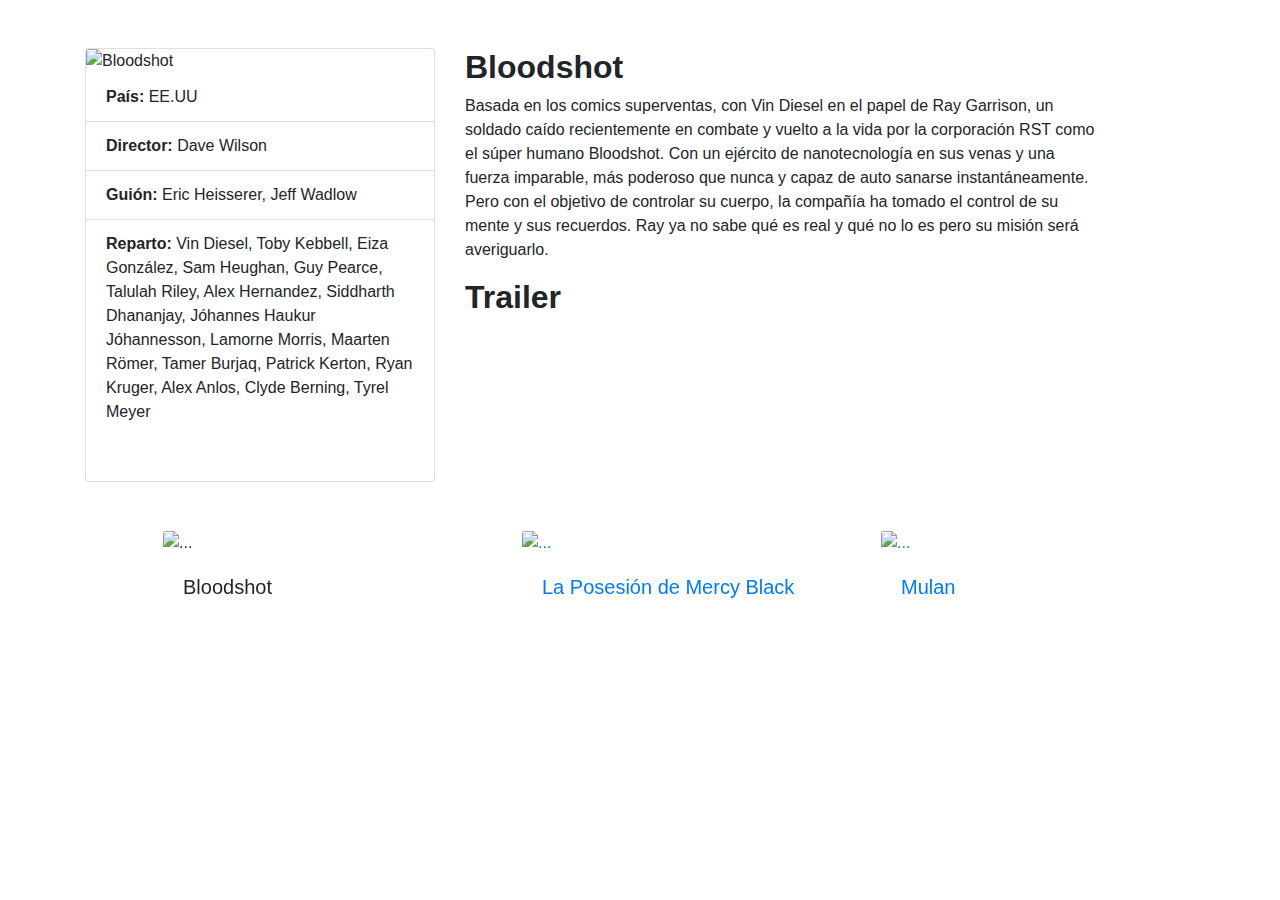
==== Bloodshot.html @ 27a070ff "modificación página principal de la cartelera, estilos y creación de la página Bloodshot" ====
<!DOCTYPE html>
<html lang="es">

<head>
    <meta charset="UTF-8">
    <meta name="viewport" content="width=device-width, initial-scale=1.0">
    <link rel="stylesheet" href="styloCartelera.css">
    <link
        href="https://fonts.googleapis.com/css2?family=Abril+Fatface&family=Quicksand:wght@300;400;500;515;600;700&display=swap"
        rel="stylesheet">
    <link rel="stylesheet" href="https://stackpath.bootstrapcdn.com/bootstrap/4.4.1/css/bootstrap.min.css"
        integrity="sha384-Vkoo8x4CGsO3+Hhxv8T/Q5PaXtkKtu6ug5TOeNV6gBiFeWPGFN9MuhOf23Q9Ifjh" crossorigin="anonymous">
    <title>Bloodshot</title>
</head>

<body>
    <div class="container">
        <div class="row">
            <div class="col-md-4 d-flex mt-5 sm-12 d-block">
                <div class="card" style="width: 100%;">
                    <img src="./para WEB/Cartelera/Bloodshot.jpg" class="card-img-top" alt="Bloodshot">
                    <div class="list">
                        <ul class="list-group list-group-flush">
                            <li class="list-group-item"><strong>País:</strong> EE.UU</li>
                            <li class="list-group-item"><strong>Director:</strong> Dave Wilson</li>
                            <li class="list-group-item"><strong>Guión:</strong> Eric Heisserer, Jeff Wadlow</li>
                            <li class="list-group-item"><strong>Reparto:</strong> Vin Diesel, Toby Kebbell, Eiza
                                González, Sam Heughan, Guy Pearce, Talulah Riley, Alex Hernandez, Siddharth Dhananjay,
                                Jóhannes Haukur Jóhannesson, Lamorne Morris, Maarten Römer, Tamer Burjaq, Patrick
                                Kerton, Ryan Kruger, Alex Anlos, Clyde Berning, Tyrel Meyer
                        </ul>
                    </div>
                </div>
            </div>
            <div class="col-md-7 mt-5 contenedor sm-12 d-block">
                <h2 class="title"><strong>Bloodshot</strong></h2>
                <p class="text">Basada en los comics superventas, con Vin Diesel en el papel de Ray Garrison, un
                    soldado caído recientemente en combate y vuelto a la vida por la corporación RST como el súper
                    humano Bloodshot. Con un ejército de nanotecnología en sus venas y una fuerza imparable, más
                    poderoso que nunca y capaz de auto sanarse instantáneamente. Pero con el objetivo de controlar
                    su cuerpo, la compañía ha tomado el control de su mente y sus recuerdos. Ray ya no sabe qué es
                    real y qué no lo es pero su misión será averiguarlo.</p>
                <h2 class="title"><strong>Trailer</strong></h2>
                <iframe src="https://www.youtube.com/embed/vOUVVDWdXbo" frameborder="0"
                    allow="accelerometer; autoplay; encrypted-media; gyroscope; picture-in-picture" allowfullscreen
                    class="vid"></iframe>
            </div>
        </div>
    </div>
    <div id="carouselExampleControls" class="carousel slide mt-5" data-ride="carousel">
        <div class="carousel-inner">
            <div class="carousel-item active">
                <div class="container">
                    <div class="row ml-5">
                        <div class="col-4">
                            <div class="col mb-4">
                                <div class="cardSliderSelect height">
                                    <img src="./para WEB/Cartelera/Bloodshot.jpg" class="card-img-top" alt="...">
                                    <div class="card-body">
                                        <h5 class="card-title">Bloodshot</h5>
                                    </div>
                                </div>
                            </div>
                        </div>
                        <div class="col-4">
                            <div class="col mb-4">
                                <div class="cardSlider height">
                                    <a href="Posesion.html" class="linkSlider"><img
                                            src="./para WEB/Cartelera/MercyBlack.jpg" class="card-img-top" alt="...">
                                        <div class="card-body">
                                            <h5 class="card-title">La Posesión de Mercy Black</h5>
                                        </div>
                                    </a>
                                </div>
                            </div>
                        </div>
                        <div class="col-4">
                            <div class="col mb-4">
                                <div class="cardSlider height">
                                    <a href="mulan.html" class="linkSlider">
                                        <img src="./para WEB/Cartelera/Mulan.jpg" class="card-img-top" alt="...">
                                        <div class="card-body">
                                            <h5 class="card-title">Mulan</h5>
                                        </div>
                                    </a>
                                </div>
                            </div>
                        </div>
                    </div>
                </div>
            </div>
            <div class="carousel-item">
                <div class="container">
                    <div class="row ml-5">
                        <div class="col-4">
                            <div class="col mb-4">
                                <div class="cardSlider height">
                                    <a href="precioverdad.html" class="linkSlider">
                                        <img src="./para WEB/Cartelera/PrecioVerdad.jpg" class="card-img-top" alt="...">
                                        <div class="card-body">
                                            <h5 class="card-title">El Precio de la Verdad</h5>
                                        </div>
                                    </a>
                                </div>
                            </div>
                        </div>
                        <div class="col-4">
                            <div class="col mb-4">
                                <div class="cardSlider height">
                                    <a href="guerra.html" class="linkSlider">
                                        <img src="./para WEB/Cartelera/UnaGuerraBrillante.jpg" class="card-img-top"
                                            alt="...">
                                        <div class="card-body">
                                            <h5 class="card-title">Una Guerra Brillante</h5>
                                        </div>
                                    </a>
                                </div>
                            </div>
                        </div>
                        <div class="col-4">
                            <div class="col mb-4">
                                <div class="cardSlider height">
                                    <a href="Sintiempo.html" class="linkSlider">
                                        <img src="./para WEB/Cartelera/007.jpg" class="card-img-top" alt="...">
                                        <div class="card-body">
                                            <h5 class="card-title">Sin Tiempo de Morir</h5>
                                        </div>
                                    </a>
                                </div>
                            </div>
                        </div>
                    </div>
                </div>
            </div>
        </div>
        <a class="carousel-control-prev" href="#carouselExampleControls" role="button" data-slide="prev">
            <span class="carousel-control-prev-icon" aria-hidden="true"></span>
            <span class="sr-only">Previous</span>
        </a>
        <a class="carousel-control-next" href="#carouselExampleControls" role="button" data-slide="next">
            <span class="carousel-control-next-icon" aria-hidden="true"></span>
            <span class="sr-only">Next</span>
        </a>
    </div>
    <script src="https://code.jquery.com/jquery-3.4.1.slim.min.js"
        integrity="sha384-J6qa4849blE2+poT4WnyKhv5vZF5SrPo0iEjwBvKU7imGFAV0wwj1yYfoRSJoZ+n" crossorigin="anonymous">
    </script>
    <script src="https://cdn.jsdelivr.net/npm/popper.js@1.16.0/dist/umd/popper.min.js"
        integrity="sha384-Q6E9RHvbIyZFJoft+2mJbHaEWldlvI9IOYy5n3zV9zzTtmI3UksdQRVvoxMfooAo" crossorigin="anonymous">
    </script>
    <script src="https://stackpath.bootstrapcdn.com/bootstrap/4.4.1/js/bootstrap.min.js"
        integrity="sha384-wfSDF2E50Y2D1uUdj0O3uMBJnjuUD4Ih7YwaYd1iqfktj0Uod8GCExl3Og8ifwB6" crossorigin="anonymous">
    </script>
</body>

</html>
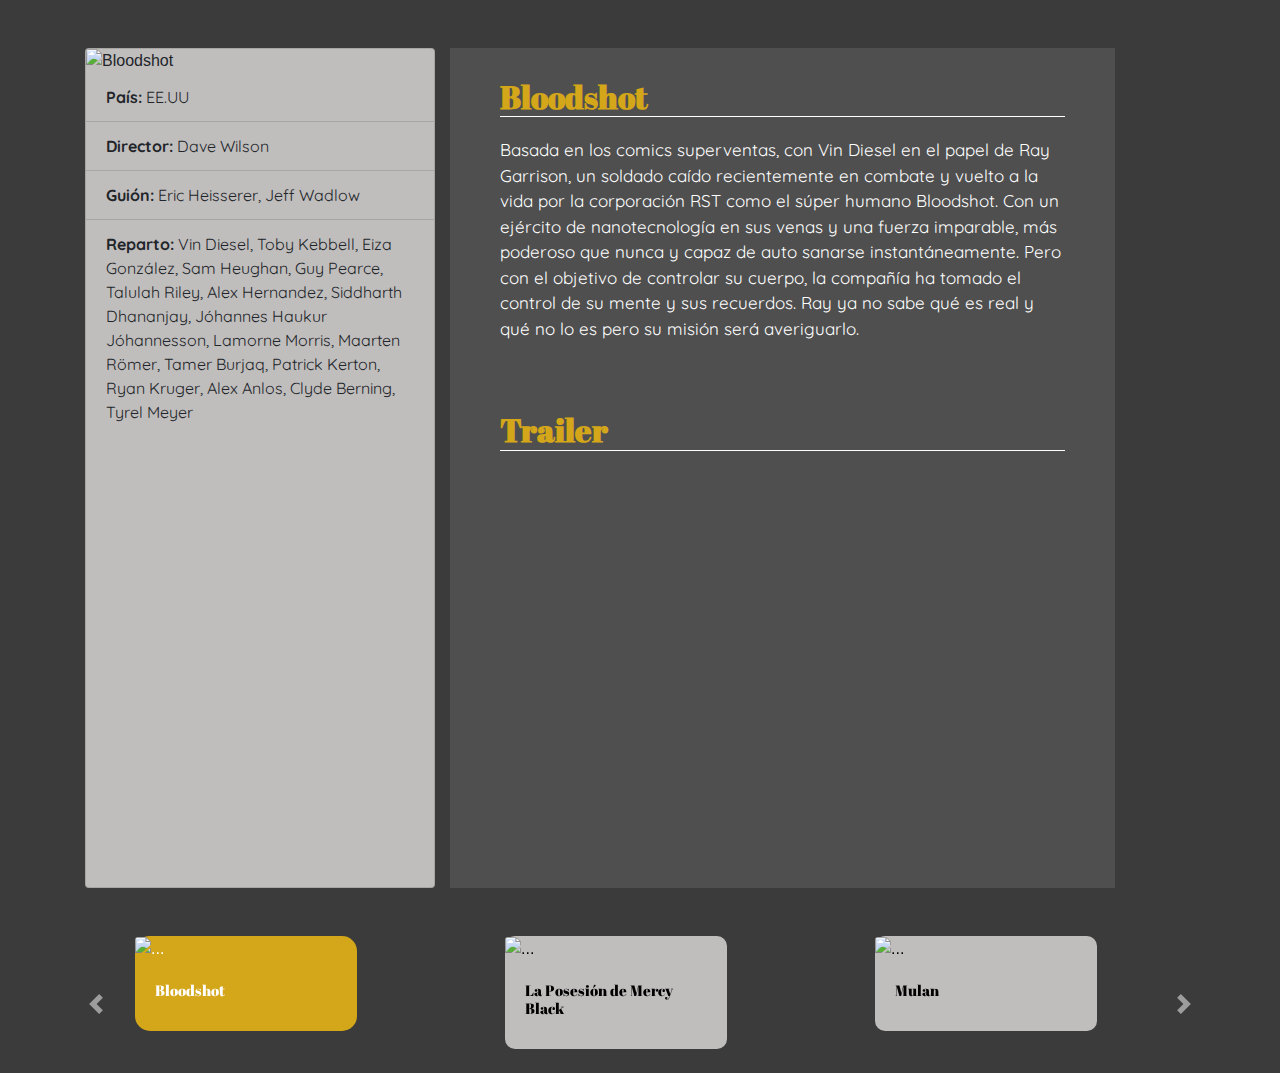
==== commit 6130c883: "Merge branch 'master' into johanNavarro" ====
--- a/Bloodshot.html
+++ b/Bloodshot.html
@@ -4,7 +4,7 @@
 <head>
     <meta charset="UTF-8">
     <meta name="viewport" content="width=device-width, initial-scale=1.0">
-    <link rel="stylesheet" href="styloCartelera.css">
+    <link rel="stylesheet" href="StyleExtraSebastian.css">
     <link
         href="https://fonts.googleapis.com/css2?family=Abril+Fatface&family=Quicksand:wght@300;400;500;515;600;700&display=swap"
         rel="stylesheet">
@@ -18,7 +18,8 @@
         <div class="row">
             <div class="col-md-4 d-flex mt-5 sm-12 d-block">
                 <div class="card" style="width: 100%;">
-                    <img src="./para WEB/Cartelera/Bloodshot.jpg" class="card-img-top" alt="Bloodshot">
+                    <img src="./Multimedia_ProyectoIII_Fundamentos_Bictia/Cartelera/Bloodshot.jpg" class="card-img-top"
+                        alt="Bloodshot">
                     <div class="list">
                         <ul class="list-group list-group-flush">
                             <li class="list-group-item"><strong>País:</strong> EE.UU</li>
@@ -51,22 +52,24 @@
         <div class="carousel-inner">
             <div class="carousel-item active">
                 <div class="container">
-                    <div class="row ml-5">
-                        <div class="col-4">
-                            <div class="col mb-4">
+                    <div class="row slider1 m-0">
+                        <div class="col-4 contSlider">
+                            <div class="col cardSlider1 mb-4">
                                 <div class="cardSliderSelect height">
-                                    <img src="./para WEB/Cartelera/Bloodshot.jpg" class="card-img-top" alt="...">
+                                    <img src="./Multimedia_ProyectoIII_Fundamentos_Bictia/Cartelera/Bloodshot.jpg"
+                                        class="card-img-top" alt="...">
                                     <div class="card-body">
                                         <h5 class="card-title">Bloodshot</h5>
                                     </div>
                                 </div>
                             </div>
                         </div>
-                        <div class="col-4">
-                            <div class="col mb-4">
+                        <div class="col-4 contSlider">
+                            <div class="col cardSlider1 mb-4">
                                 <div class="cardSlider height">
                                     <a href="Posesion.html" class="linkSlider"><img
-                                            src="./para WEB/Cartelera/MercyBlack.jpg" class="card-img-top" alt="...">
+                                            src="./Multimedia_ProyectoIII_Fundamentos_Bictia/Cartelera/MercyBlack.jpg"
+                                            class="card-img-top" alt="...">
                                         <div class="card-body">
                                             <h5 class="card-title">La Posesión de Mercy Black</h5>
                                         </div>
@@ -74,11 +77,12 @@
                                 </div>
                             </div>
                         </div>
-                        <div class="col-4">
-                            <div class="col mb-4">
+                        <div class="col-4 contSlider">
+                            <div class="col cardSlider1 mb-4">
                                 <div class="cardSlider height">
-                                    <a href="mulan.html" class="linkSlider">
-                                        <img src="./para WEB/Cartelera/Mulan.jpg" class="card-img-top" alt="...">
+                                    <a href="Mulan.html" class="linkSlider">
+                                        <img src="./Multimedia_ProyectoIII_Fundamentos_Bictia/Cartelera/Mulan.jpg"
+                                            class="card-img-top" alt="...">
                                         <div class="card-body">
                                             <h5 class="card-title">Mulan</h5>
                                         </div>
@@ -91,12 +95,13 @@
             </div>
             <div class="carousel-item">
                 <div class="container">
-                    <div class="row ml-5">
-                        <div class="col-4">
-                            <div class="col mb-4">
+                    <div class="row slider1 m-0">
+                        <div class="col-4 contSlider">
+                            <div class="col cardSlider1 mb-4">
                                 <div class="cardSlider height">
-                                    <a href="precioverdad.html" class="linkSlider">
-                                        <img src="./para WEB/Cartelera/PrecioVerdad.jpg" class="card-img-top" alt="...">
+                                    <a href="Precioverdad.html" class="linkSlider">
+                                        <img src="./Multimedia_ProyectoIII_Fundamentos_Bictia/Cartelera/PrecioVerdad.jpg"
+                                            class="card-img-top" alt="...">
                                         <div class="card-body">
                                             <h5 class="card-title">El Precio de la Verdad</h5>
                                         </div>
@@ -104,12 +109,12 @@
                                 </div>
                             </div>
                         </div>
-                        <div class="col-4">
-                            <div class="col mb-4">
+                        <div class="col-4 contSlider">
+                            <div class="col cardSlider1 mb-4">
                                 <div class="cardSlider height">
-                                    <a href="guerra.html" class="linkSlider">
-                                        <img src="./para WEB/Cartelera/UnaGuerraBrillante.jpg" class="card-img-top"
-                                            alt="...">
+                                    <a href="Guerra.html" class="linkSlider">
+                                        <img src="./Multimedia_ProyectoIII_Fundamentos_Bictia/Cartelera/UnaGuerraBrillante.jpg"
+                                            class="card-img-top" alt="...">
                                         <div class="card-body">
                                             <h5 class="card-title">Una Guerra Brillante</h5>
                                         </div>
@@ -117,11 +122,12 @@
                                 </div>
                             </div>
                         </div>
-                        <div class="col-4">
-                            <div class="col mb-4">
+                        <div class="col-4 contSlider">
+                            <div class="col cardSlider1 mb-4">
                                 <div class="cardSlider height">
-                                    <a href="Sintiempo.html" class="linkSlider">
-                                        <img src="./para WEB/Cartelera/007.jpg" class="card-img-top" alt="...">
+                                    <a href="Guerra.html" class="linkSlider">
+                                        <img src="./Multimedia_ProyectoIII_Fundamentos_Bictia/Cartelera/007.jpg"
+                                            class="card-img-top" alt="...">
                                         <div class="card-body">
                                             <h5 class="card-title">Sin Tiempo de Morir</h5>
                                         </div>
--- a/StyleExtraSebastian.css
+++ b/StyleExtraSebastian.css
@@ -0,0 +1,119 @@
+*{
+    padding: 0;
+    margin: 0;
+    box-sizing: border-box;
+}
+
+body{
+    background-color: #3b3b3b !important;
+}
+
+.card{
+    background-color: #c0bdbd !important;
+}
+
+.list-group-item{
+    background-color: #c0bdbd !important;
+    font-family: 'Quicksand', sans-serif;
+}
+
+.contenedor{
+    display: flex;
+    flex-direction: column;
+    background-color: #7a7a7a52;
+    padding: 30px 50px !important;
+    height: 100%;
+}
+
+.title{
+    font-family: 'Abril Fatface', cursive;
+    color:#d4a619;
+    margin-bottom: 20px;
+    border-bottom: 1px solid white;
+    justify-items: center;
+}
+
+.text{
+    color: white;
+    font-family: 'Quicksand', sans-serif;
+    margin-bottom: 70px;
+    font-size: 17px;
+}
+
+.vid{
+    width: 100%;
+    height: 350px;
+margin-top: 30px;
+}
+
+.carousel{
+    width: 100%;
+}
+
+.card-title{
+    font-family: 'Abril Fatface', cursive;
+    font-size: 15px;
+}
+
+.linkSlider{
+    color: black;
+    text-decoration: none;
+}
+
+.linkSlider:hover{
+    color: white;
+    text-decoration: none;
+}
+
+.cardSlider{
+    background-color: #c0bdbd;
+    border-radius: 10px;
+}
+
+.cardSlider:hover{
+    transform: scale(1.1 , 1.1);
+    transition: all .3s ease-in-out;
+    background-color: #757474;
+}
+
+.cardSliderSelect{
+    background-color: #d4a619;
+    border-radius: 15px;
+    color: white;
+}
+
+.slider1{
+    margin-right: 0 !important;
+    margin-left: 0 !important;
+}
+
+
+.cardSlider1{
+    padding-right: 0 !important;
+    padding-left: 0 !important;
+}
+
+.contSlider{
+    padding-right: 0 !important;
+    padding-left: 0 !important;
+}
+
+@media screen and (max-widht: 540px){
+    .contenedor{
+        flex-direction: column;
+    }
+    iframe{
+        width: 100%;
+        height: 250px;
+    }
+    .carousel{
+        width: 100%;
+    }
+}
+
+@media screen and (min-width:768px){
+    .height{
+        width: 60%;
+        margin-left: 50px;
+    }
+}
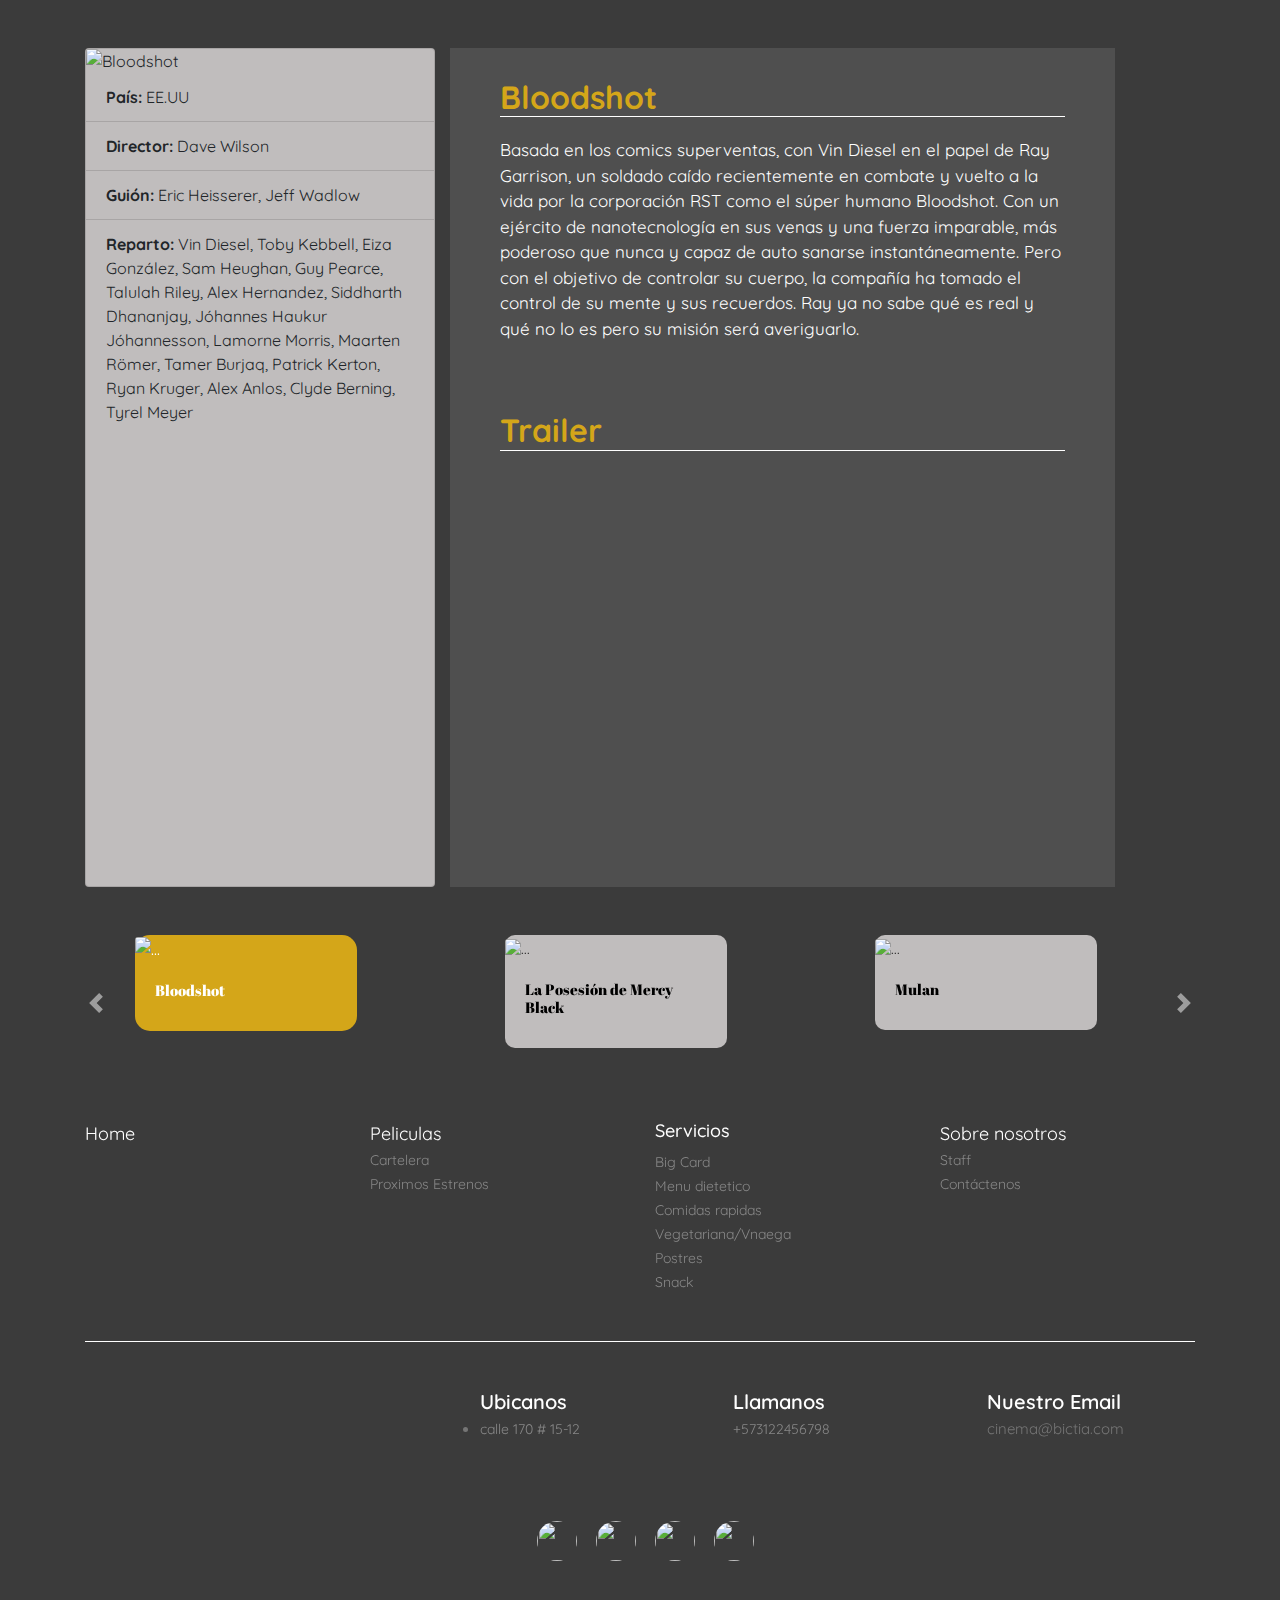
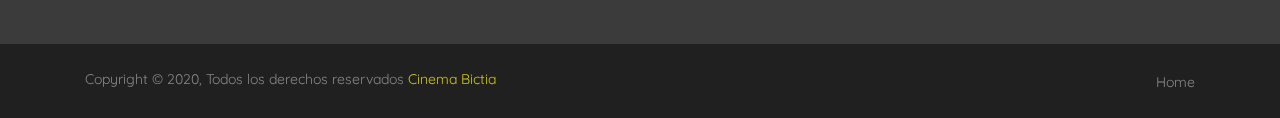
==== commit 6eb2a842: "actualizacion de todos los footer" ====
--- a/Bloodshot.html
+++ b/Bloodshot.html
@@ -10,6 +10,7 @@
         rel="stylesheet">
     <link rel="stylesheet" href="https://stackpath.bootstrapcdn.com/bootstrap/4.4.1/css/bootstrap.min.css"
         integrity="sha384-Vkoo8x4CGsO3+Hhxv8T/Q5PaXtkKtu6ug5TOeNV6gBiFeWPGFN9MuhOf23Q9Ifjh" crossorigin="anonymous">
+        <link rel="stylesheet" href="styleFooter.css">
     <title>Bloodshot</title>
 </head>
 
@@ -148,6 +149,124 @@
             <span class="sr-only">Next</span>
         </a>
     </div>
+    <footer class="footer-section">
+        <div class="container">
+            <div class="footer-cta pt-5 pb-5">
+                <div class="row">
+                    <div class="col-xl-3 col-md-3 mb-30">
+                        <ul class="ulItem">
+                            <li><a href="" class="aColor">Home</a></li>                                                  
+                        </ul>
+                    </div>
+                    <div class="col-xl-3 col-md-3 mb-30">
+                        <ul class="ulItem">
+                            <li><a href="" class="aColor">Peliculas</a></li>
+                            <li class="liItem"><a href="#">Cartelera</a></li>
+                            <li class="liItem"><a href="#">Proximos Estrenos</a></li>
+                        </ul>
+                    </div>
+                    <div class="col-xl-3 col-md-3 mb-30">
+                        <ul class="ulItem">
+                            <li><h5 class="aColor">Servicios</h5> </li>
+                            <li class="liItem"><a href="#">Big Card</a></li>
+                            <li class="liItem"><a href="#">Menu dietetico</a></li>
+                            <li class="liItem"><a href="#">Comidas rapidas</a></li>
+                            <li class="liItem"><a href="#">Vegetariana/Vnaega</a></li>
+                            <li class="liItem"><a href="#">Postres</a></li>
+                            <li class="liItem"><a href="#">Snack</a></li>
+                        </ul>
+                    </div>
+                    <div class="col-xl-3 col-md-3 mb-30">
+                        <ul class="ulItem">                               
+                            <li><a href="" class="aColor">Sobre nosotros</a></li>
+                            <li class="liItem"><a href="#">Staff</a></li>
+                            <li class="liItem"><a href="#">Contáctenos</a></li>
+                        </ul>
+                    </div>
+                </div>
+            </div>
+            <div class="footer-content pt-5 pb-5">
+                <div class="row">
+                    <div class="col-xl-4 col-lg-4 mb-50">
+                        <div class="footer-widget">
+                            <div class="footer-text">
+                                <iframe src="https://www.google.com/maps/embed?pb=!1m18!1m12!1m3!1d3976.120652300198!2d-74.03986718562525!3d4.749071596550886!2m3!1f0!2f0!3f0!3m2!1i1024!2i768!4f13.1!3m3!1m2!1s0x8e3f8583b9166a1f%3A0xe75b0a4a28eb0d15!2sCl.%20170%20%2315-12%2C%20Bogot%C3%A1!5e0!3m2!1ses-419!2sco!4v1587417753377!5m2!1ses-419!2sco" width="280" height="200" frameborder="0" style="border:0; border-radius: 10px;" allowfullscreen="" aria-hidden="false" tabindex="0"></iframe>
+                            </div>                                              
+                        </div>
+                    </div>
+
+                    <div class="col-xl-8 col-lg-8 mb-50">
+                   
+                        <div class="row">                      
+                            <div class="col-xl-4 col-md-4 mb-30">
+                                <div class="single-cta">
+                                    <i class="fa fa-map-marker icon" aria-hidden="true"></i>
+                                    <div class="cta-text">
+                                        <h5>Ubicanos</h5>
+                                        <li class="liItem"><a href="#">calle 170 # 15-12</a></li>
+                                    </div>
+                                </div>
+                            </div>
+                            <div class="col-xl-4 col-md-4 mb-30">
+                                <div class="single-cta">
+                                    <i class="fa fa-phone icon" aria-hidden="true"></i>
+                                    <div class="cta-text">
+                                        <h5>Llamanos</h5>                                
+                                        <a href="tel:+573122456798">+573122456798</a>
+                                    </div>
+                                </div>
+                            </div>
+                            <div class="col-xl-4 col-md-4 mb-30">
+                                <div class="single-cta">
+                                    <i class="fa fa-envelope-o icon" aria-hidden="true"></i>
+                                    <div class="cta-text">
+                                        <h5>Nuestro Email</h5>
+                                        <a href="mailto:correo@correo.com"><span>cinema@bictia.com</span></a> 
+                                    </div>
+                                </div>
+                            </div>
+                        </div>
+                        
+                        <div class="col-xl-12 col-lg-12 col-md-12 mb-50">
+                            <div class="footer-widget"> 
+                                <div class="footer-text mb-25">
+                                    <div class="footer-social-icon">
+                                        <a href="logo"><img src="Multimedia_ProyectoIII_Fundamentos_Bictia/imagenesFooter/logo.png" alt="" class="imgApple"></a>
+                                        <a href="https://www.apple.com/co/ios/app-store/"><img src="Multimedia_ProyectoIII_Fundamentos_Bictia/imagenesFooter/apple.png" alt="" class="imgApple"></a>
+                                        <a href="https://play.google.com/store?hl=es_CO" target="_blank"><img src="Multimedia_ProyectoIII_Fundamentos_Bictia/imagenesFooter/google.png" alt="" class="imgGoogle"></a>
+                                        <a href="https://www.facebook.com/" target="_blank"> <img class="iconos" src="Multimedia_ProyectoIII_Fundamentos_Bictia/imagenesFooter/facebook.png" alt=""></a>
+                                        <a href="https://twitter.com/explore" target="_blank"><img class="iconos" src="Multimedia_ProyectoIII_Fundamentos_Bictia/imagenesFooter/twitter.png" alt=""></a>
+                                        <a href="https://www.instagram.com/?hl=es-la" target="_blank"><img class="iconos" src="Multimedia_ProyectoIII_Fundamentos_Bictia/imagenesFooter/Instagram.png" alt=""></a>                                        
+                                        <a href="https://web.whatsapp.com/" target="_blank"><img class="iconos" src="Multimedia_ProyectoIII_Fundamentos_Bictia/imagenesFooter/wsp.png" alt=""></a>
+                                    </div>
+                                </div>
+
+                                <br/>
+                            </div>
+                        </div>
+                    </div>
+                </div>
+            </div>
+        </div>
+        <div class="copyright-area">
+            <div class="container">
+                <div class="row">
+                    <div class="col-xl-6 col-lg-6 text-center text-lg-left">
+                        <div class="copyright-text">
+                            <p>Copyright &copy; 2020, Todos los derechos reservados <a href="#">Cinema Bictia</a></p>
+                        </div>
+                    </div>
+                    <div class="col-xl-6 col-lg-6 d-none d-lg-block text-right">
+                        <div class="footer-menu">
+                            <ul>
+                                <li><a href="#">Home</a></li>
+                            </ul>
+                        </div>
+                    </div>
+                </div>
+            </div>
+        </div>
+    </footer>
     <script src="https://code.jquery.com/jquery-3.4.1.slim.min.js"
         integrity="sha384-J6qa4849blE2+poT4WnyKhv5vZF5SrPo0iEjwBvKU7imGFAV0wwj1yYfoRSJoZ+n" crossorigin="anonymous">
     </script>
--- a/styleFooter.css
+++ b/styleFooter.css
@@ -0,0 +1,194 @@
+*{
+  font-family: 'Quicksand', Helvetica, sans-serif;  
+}
+
+.imgGoogle{
+  width: 120px;
+}
+.imgApple{
+  width: 120px;
+}
+
+.ulItem{
+  text-align: left;
+  list-style-type: none;
+}
+
+.aColor{
+  color: #fff;
+  font-size: 18px;
+}
+
+.liColor{
+  color: gold;
+}
+
+.liItem{
+  color: #757575;
+  justify-items: left;
+}
+
+ul {
+    margin: 0px;
+    padding: 0px;
+}
+.footer-section {
+ background-image: url(Multimedia_ProyectoIII_Fundamentos_Bictia/imagenesFooter/background_Footer.jpg);
+ background-size: cover;
+ background-repeat: no-repeat;
+ position: relative;
+}
+.footer-cta {
+  border-bottom: 1px solid white;
+}
+.single-cta i {
+  color: #CCC312;
+  font-size: 30px;
+  float: left;
+  margin-top: 8px;
+}
+
+.cta-text {
+  padding-left: 15px;
+  display: inline-block;
+}
+.cta-text h5 {
+  color: #fff;
+  font-size: 20px;
+  font-weight: 600;
+  margin-bottom: 2px;
+}
+.cta-text span {
+  color: #757575;
+  font-size: 15px;
+}
+.footer-content {
+  position: relative;
+  z-index: 2;
+}
+.footer-pattern img {
+  position: absolute;
+  top: 0;
+  left: 0;
+  height: 330px;
+  background-size: cover;
+  background-position: 100% 100%;
+}
+.footer-logo {
+  padding-top: 90%;
+}
+.footer-logo img {
+    max-width: 100px;
+}
+.footer-text p {
+  margin-bottom: 14px;
+  font-size: 14px;
+  color: #7e7e7e;
+  line-height: 28px;
+}
+.footer-social-icon span {
+  color: #fff;
+  display: block;
+  font-size: 20px;
+  font-weight: 700;
+  margin-bottom: 20px;
+}
+.footer-social-icon a {
+  color: #fff;
+  font-size: 16px;
+  margin-right: 15px;
+}
+.iconos{
+  height: 40px;
+  width: 40px;
+  text-align: center;
+  line-height: 38px;
+  border-radius: 50%;
+}
+
+
+.footer-widget-heading h3 {
+  color: #fff;
+  font-size: 20px;
+  font-weight: 600;
+  margin-bottom: 40px;
+  position: relative;
+}
+.footer-widget-heading h3::before {
+  content: "";
+  position: absolute;
+  left: 0;
+  bottom: -15px;
+  height: 2px;
+  width: 50px;
+  background: #CCC312;
+}
+.footer-widget ul li {
+  display: inline-block;
+  float: left;
+  width: 50%;
+  margin-bottom: 12px;
+}
+.footer-widget ul li a:hover{
+  color: #CCC312;
+}
+.footer-widget ul li a {
+  color: #878787;
+  text-transform: capitalize;
+}
+
+.footer-social-icon{
+  padding: 80px 0 0 0;
+}
+.copyright-area{
+  background: #202020;
+  padding: 25px 0;
+}
+
+a{
+    margin: 0;
+    font-size: 14px;
+    color: #878787;
+    text-decoration: none;  
+}
+.copyright-text p {
+  margin: 0;
+  font-size: 14px;
+  color: #878787;
+}
+.copyright-text p a{
+  color: #CCC312;
+}
+.footer-menu li {
+  display: inline-block;
+  margin-left: 20px;
+}
+.footer-menu li:hover a{
+  color: #CCC312;
+}
+.footer-menu li a {
+  font-size: 14px;
+  color: #878787;
+  text-decoration: none;
+}
+
+/* Aqui empieza nuestro staff */
+
+.avatar {
+  border: 0.3rem solid rgba(#fff, 0.3);
+  margin-top: -6rem;
+  margin-bottom: 1rem;
+  max-width: 9rem;
+  width: 100px;
+  height: 100px;
+  background-size: cover;
+  background-repeat: no-repeat;
+}
+
+.cardImgStaff{
+  width: 350px;
+  height: 250px;
+  background-size: cover;
+  background-repeat: no-repeat;
+}
+
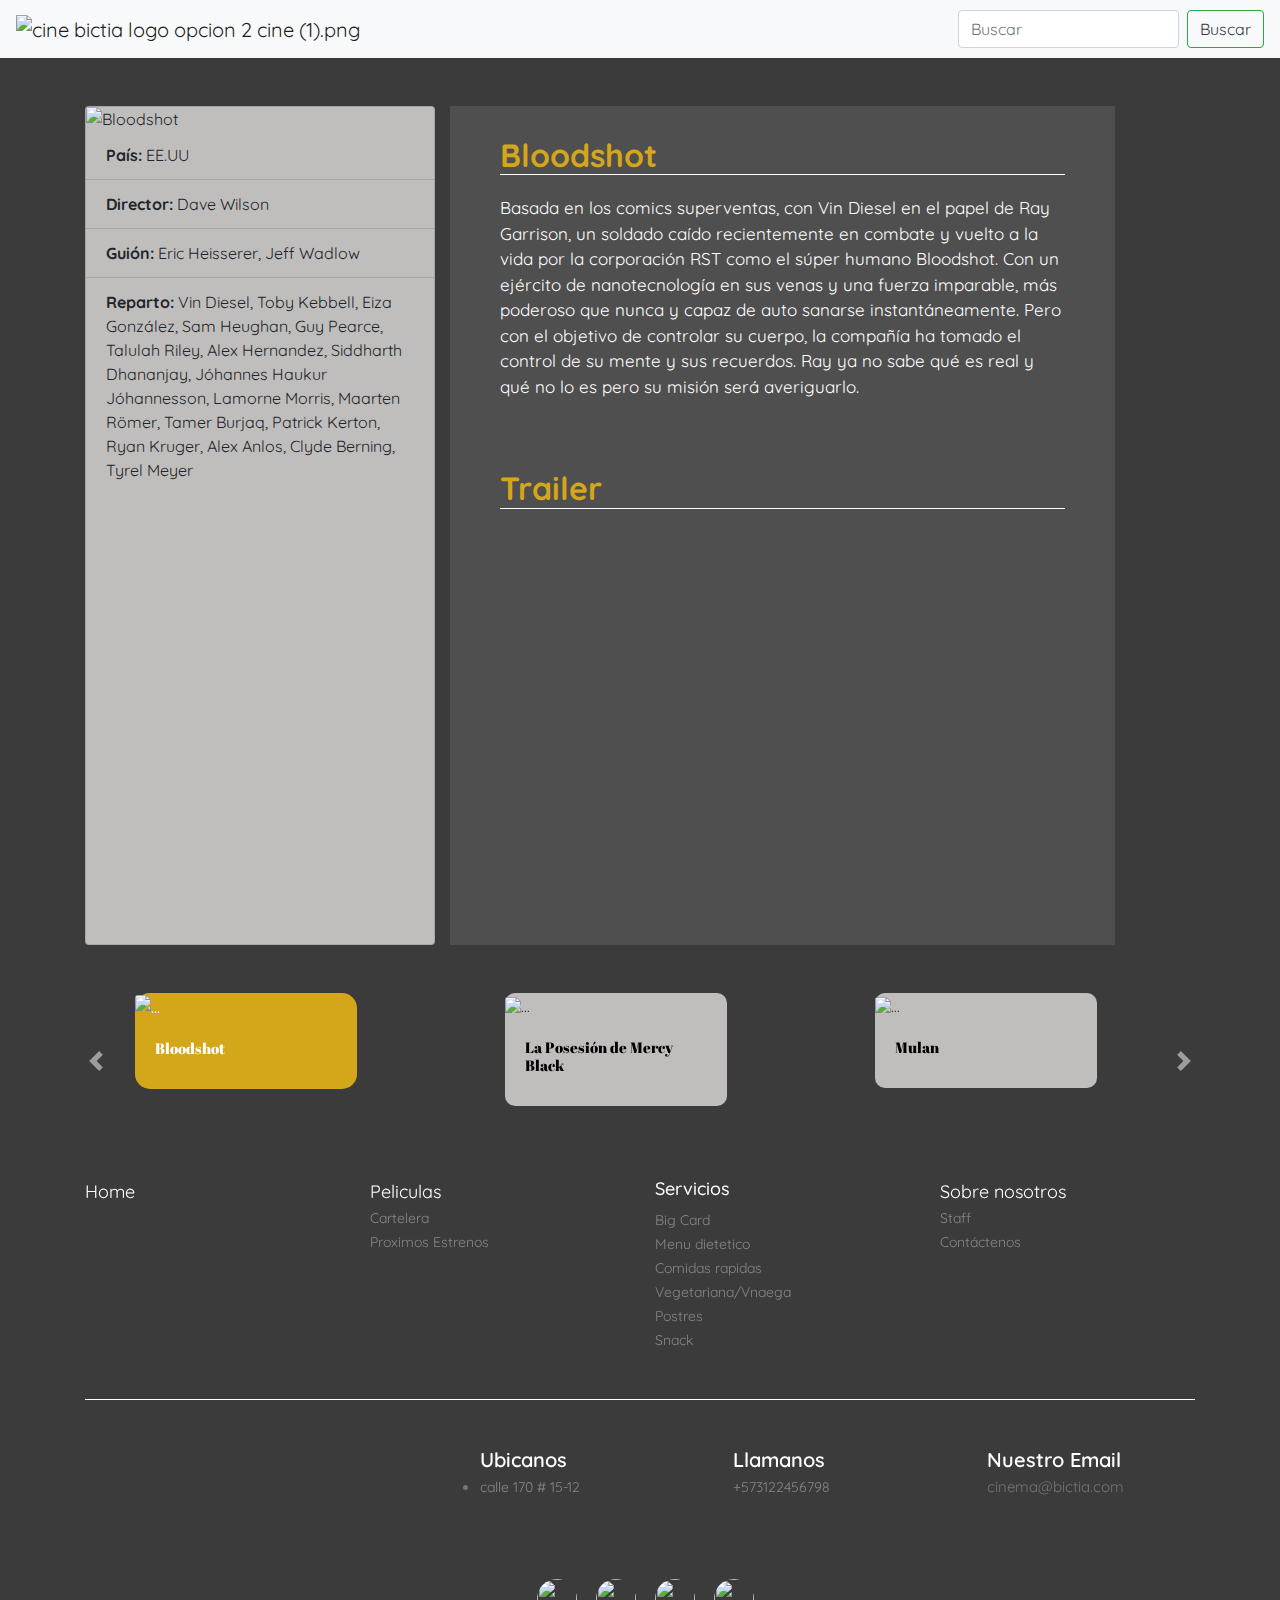
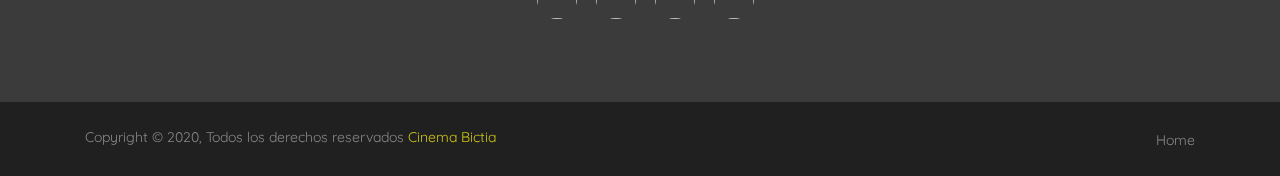
==== commit 1869ed60: "linkeada del logo en cada página y agregar el header a las faltantes" ====
--- a/Bloodshot.html
+++ b/Bloodshot.html
@@ -15,6 +15,58 @@
 </head>
 
 <body>
+    <header>
+
+        <!-- MENU -->
+
+        <nav class="navbar navbar-expand-lg navbar-light bg-light">
+            <a class="navbar-brand" href="index.html">
+                <img class="logoHeader"
+                    src="./Multimedia_ProyectoIII_Fundamentos_Bictia/header/cine bictia logo opcion 2 cine (1).png"
+                    alt="cine bictia logo opcion 2 cine (1).png">
+            </a>
+            <button class="navbar-toggler navFondo " type="button" data-toggle="collapse"
+                data-target="#navbarSupportedContent" aria-controls="navbarSupportedContent" aria-expanded="false"
+                aria-label="Toggle navigation">
+                <span class="navbar-toggler-icon"></span>
+            </button>
+
+            <div class="collapse navbar-collapse" id="navbarSupportedContent">
+                <ul class="navbar-nav mr-auto">
+                    <li class="nav-item active">
+                        <a class="nav-link text-light" href="./index.html"> Inicio <span
+                                class="sr-only">(current)</span></a>
+                    </li>
+                    <li class="nav-item">
+                        <a class="nav-link text-light" href="./cartelera.html">Cartelera</a>
+                    </li>
+                    <li class="nav-item">
+                        <a class="nav-link text-light" href="./estrenos.html">Proximos estrenos</a>
+                    </li>
+                    <li class="nav-item dropdown">
+                        <a class="nav-link dropdown-toggle text-light" href="./servicios.html" id="navbarDropdown"
+                            role="button" data-toggle="dropdown" aria-haspopup="true" aria-expanded="false">
+                            Servicios
+                        </a>
+                        <div class="dropdown-menu " aria-labelledby="navbarDropdown">
+                            <a class="dropdown-item" href="#">Horarios y Tarifas</a>
+                            <a class="dropdown-item" href="#">Bic Card</a>
+                            <div class="dropdown-divider"></div>
+                            <a class="dropdown-item " href="tenedor.html">Nuestro Tenedor</a>
+                        </div>
+                    </li>
+                    <li class="nav-item">
+                        <a class="nav-link text-light" href="./contacto.html">Contactenos</a>
+                    </li>
+                </ul>
+                <form class="form-inline my-2 my-lg-0">
+                    <input class="form-control mr-sm-2" type="search" placeholder="Buscar" aria-label="Search">
+                    <button class="btn btn-outline-success my-2 my-sm-0 text-dark fondo" type="submit">Buscar</button>
+                </form>
+            </div>
+        </nav>
+    </header>
+    
     <div class="container">
         <div class="row">
             <div class="col-md-4 d-flex mt-5 sm-12 d-block">
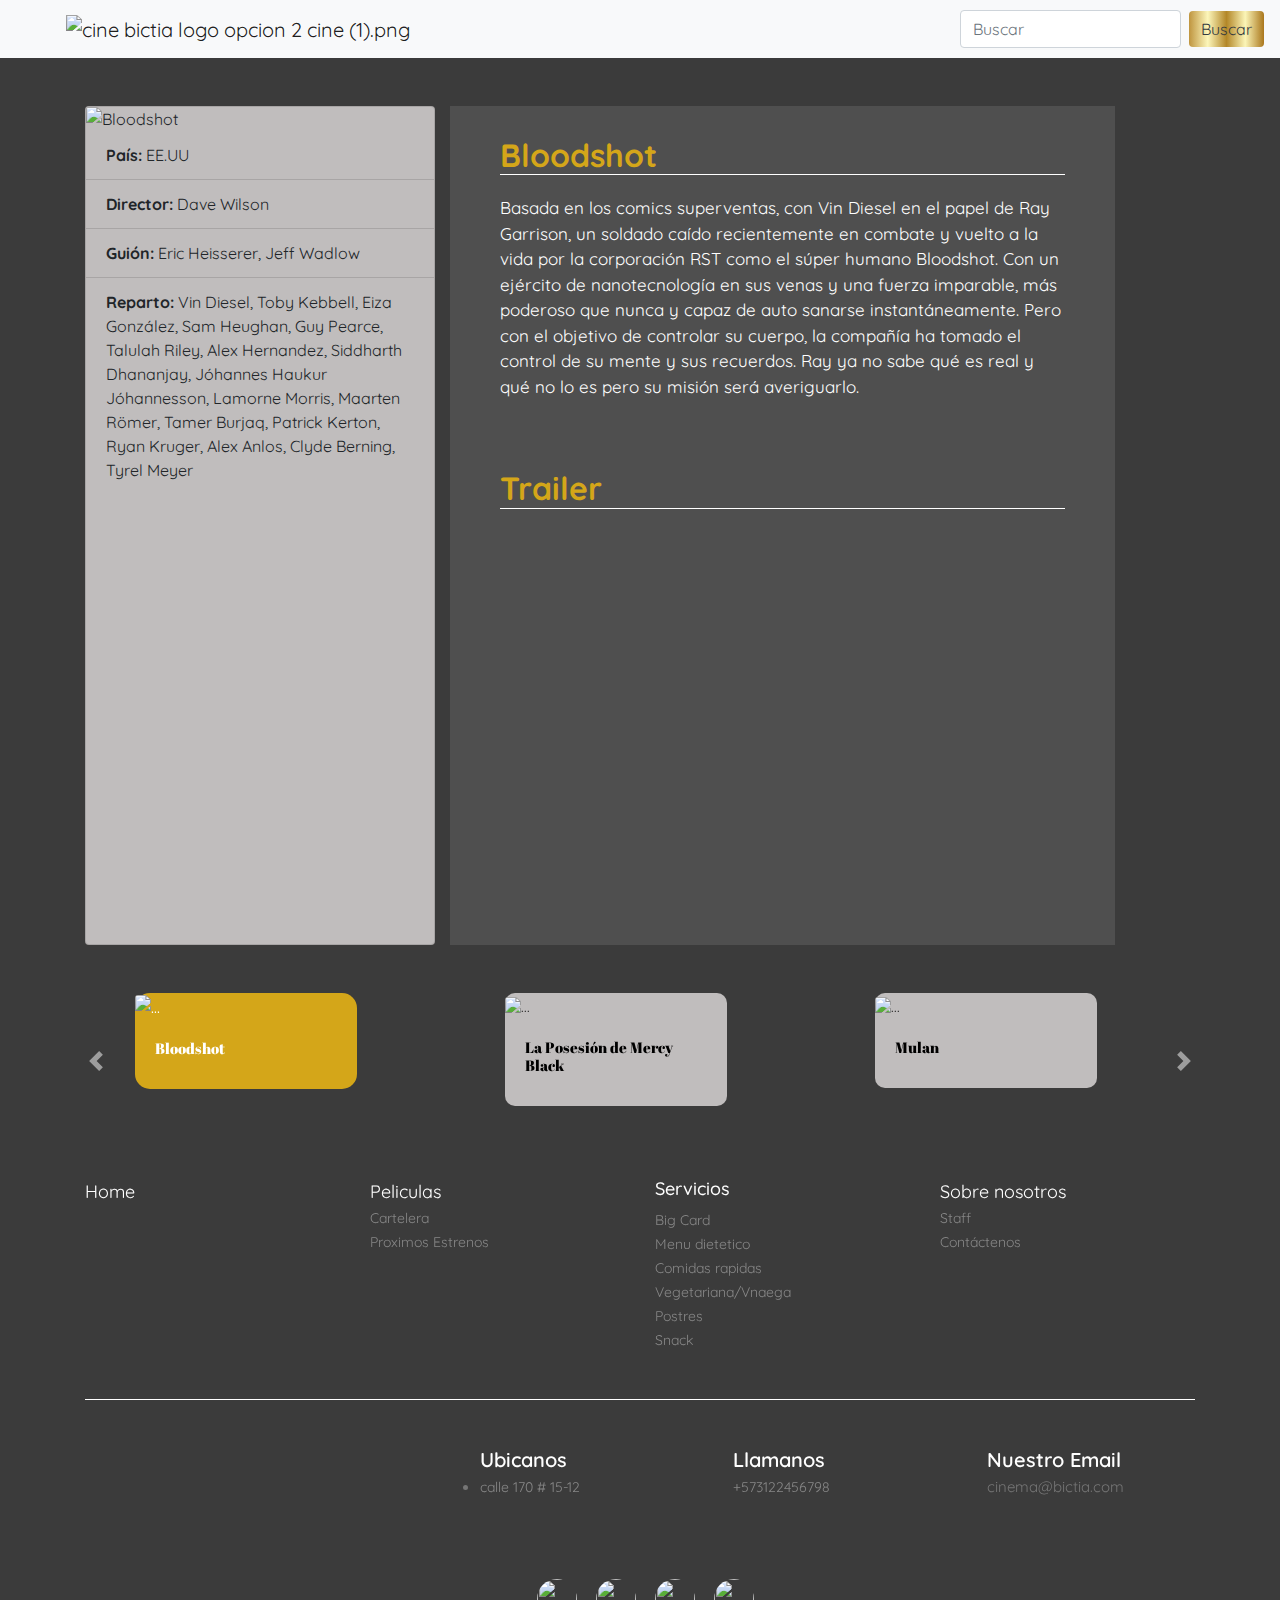
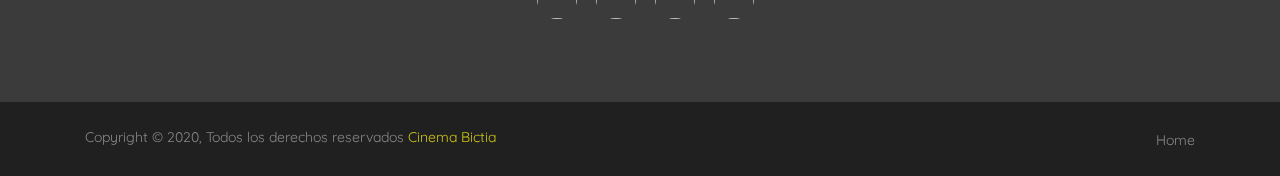
==== commit bfa52f64: "linkeada de los estilos en las páginas de las películas de cartelera" ====
--- a/Bloodshot.html
+++ b/Bloodshot.html
@@ -11,6 +11,7 @@
     <link rel="stylesheet" href="https://stackpath.bootstrapcdn.com/bootstrap/4.4.1/css/bootstrap.min.css"
         integrity="sha384-Vkoo8x4CGsO3+Hhxv8T/Q5PaXtkKtu6ug5TOeNV6gBiFeWPGFN9MuhOf23Q9Ifjh" crossorigin="anonymous">
         <link rel="stylesheet" href="styleFooter.css">
+        <link rel="stylesheet" href="styleHeader.css">
     <title>Bloodshot</title>
 </head>
 
@@ -66,7 +67,7 @@
             </div>
         </nav>
     </header>
-    
+
     <div class="container">
         <div class="row">
             <div class="col-md-4 d-flex mt-5 sm-12 d-block">
--- a/styleHeader.css
+++ b/styleHeader.css
@@ -0,0 +1,33 @@
+/* ESTILO HEADER */
+
+.logoHeader {
+    width: 150px;
+    margin-left: 50px;
+}
+
+nav {
+    background-image: url(./Multimedia_ProyectoIII_Fundamentos_Bictia/header/header100px.png);
+    background-size: cover;
+}
+
+.dropdown-menu {
+    background: linear-gradient(to right, #BF953F, #FCF6BA, #B38728, #FBF5B7, #AA771C);
+}
+
+.fondo {
+    background: linear-gradient(to right, #BF953F, #FCF6BA, #B38728, #FBF5B7, #AA771C);
+    border: none;
+}
+
+/* RESPONSIVE */
+
+@media screen and (max-width:900px) {
+    nav {
+        background-image: url(Multimedia_ProyectoIII_Fundamentos_Bictia/header/background_Footer.jpg);
+    }
+
+    .navFondo {
+        background: linear-gradient(to right, #BF953F, #FCF6BA, #B38728, #FBF5B7, #AA771C);
+        margin-right: 40px;
+    }
+}